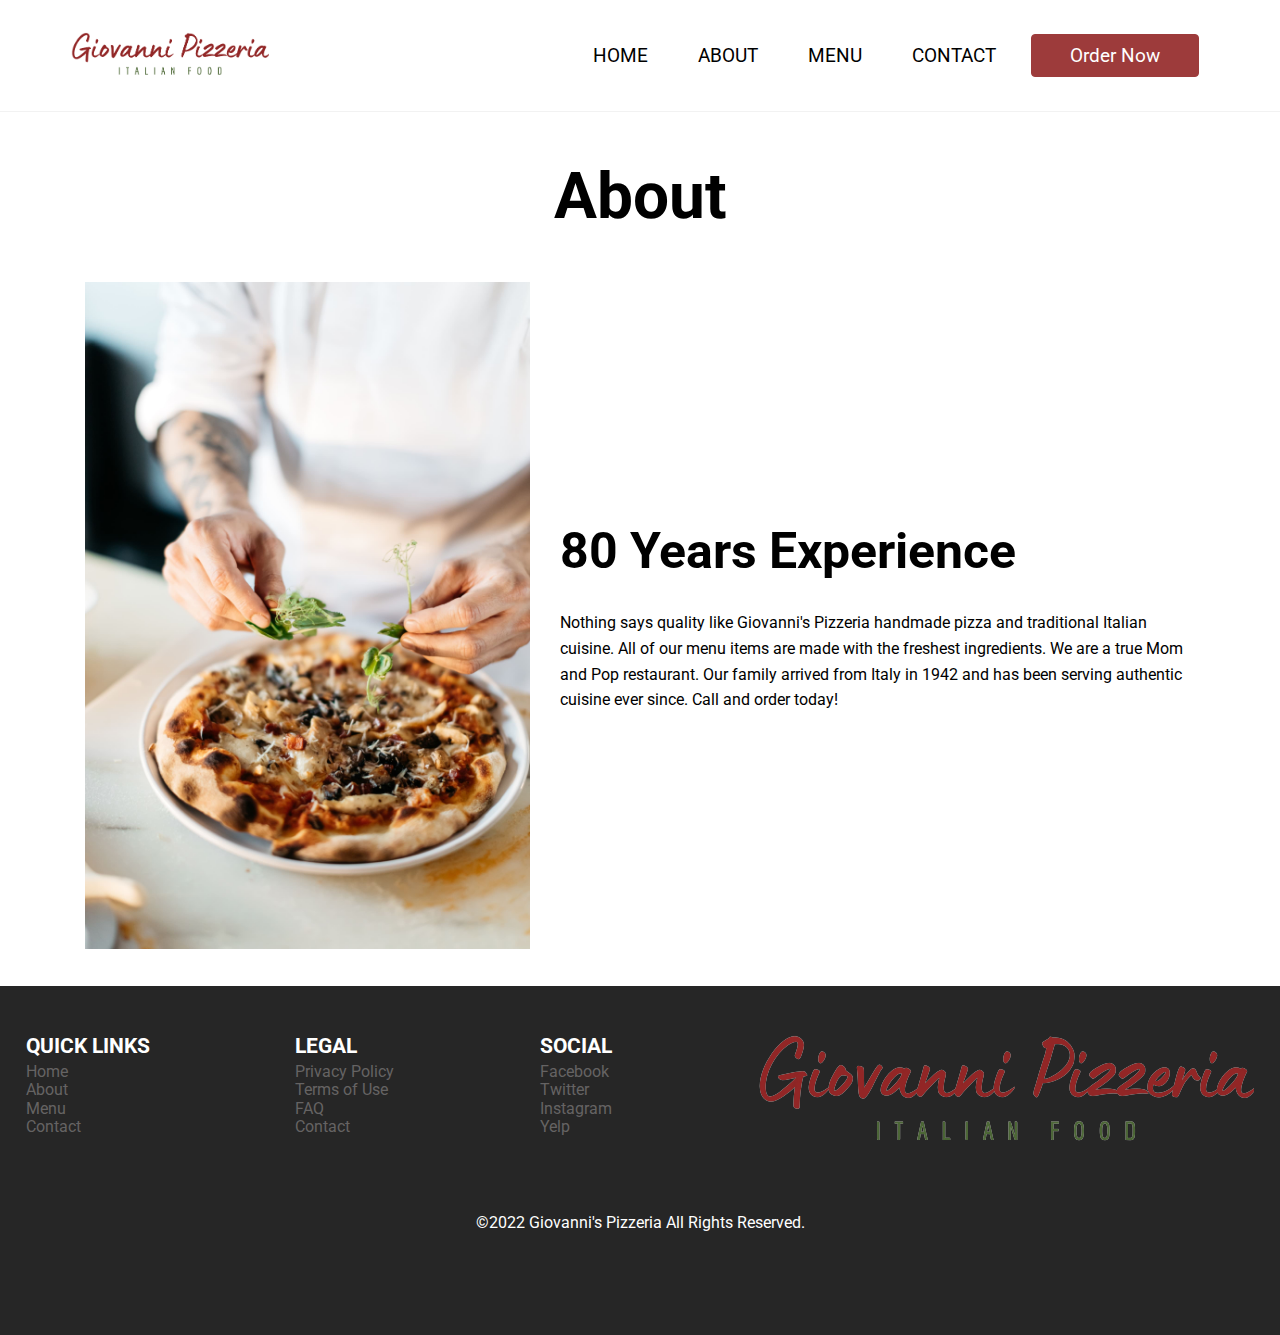
==== about.html @ aabba46e "change: Changed and updated tab icons" ====
<!DOCTYPE html>
<html lang="en">

<head>
    <meta charset="UTF-8">
    <meta http-equiv="X-UA-Compatible" content="IE=edge">
    <meta name="viewport" content="width=device-width, initial-scale=1.0">
    <meta http-equiv="X-UA-Compatible" content="ie=edge">
    <title>About | Giovanni's Pizzeria</title>
    <link rel="shortcut icon" type="image/x-icon" href="/Images/GiovanniPizzeria_Icon.png">
    <link rel="apple-touch-icon" href="/Images/GiovanniPizzeria_Icon.png" />
    <meta name="title" content="Giovanni's Pizzeria Restaurant">
    <meta name="description" content="Giovanni's Pizzeria Restaurant">

    <!-- Open Graph / Facebook -->
    <meta property="og:type" content="website">
    <meta property="og:url" content="https://giovannispizzeria.netlify.app/">
    <meta property="og:title" content="Giovanni's Pizzeria Restaurant">
    <meta property="og:description" content="Giovanni's Pizzeria Restaurant">
    <meta property="og:image" content="/Images/GiovanniPizzeria_Photo.png">

    <!-- Twitter -->
    <meta property="twitter:card" content="summary_large_image">
    <meta property="twitter:url" content="https://giovannispizzeria.netlify.app/">
    <meta property="twitter:title" content="Giovanni's Pizzeria Restaurant">
    <meta property="twitter:description" content="Giovanni's Pizzeria Restaurant">
    <meta property="twitter:image" content="/Images/GiovanniPizzeria_Photo.png">

    <!--CSS-->
    <link rel="stylesheet" type="text/css" href="CSS/normalize.css">
    <link rel="stylesheet" type="text/css" href="CSS/style.css">
    <link rel="stylesheet" href="https://cdnjs.cloudflare.com/ajax/libs/font-awesome/6.1.1/css/all.min.css"
        integrity="sha512-KfkfwYDsLkIlwQp6LFnl8zNdLGxu9YAA1QvwINks4PhcElQSvqcyVLLD9aMhXd13uQjoXtEKNosOWaZqXgel0g=="
        crossorigin="anonymous" referrerpolicy="no-referrer" />

</head>

<body>
    <!-- NAVBAR SECTION -->
    <div class="header header-container">
        <header>
            <!-- <div class="brand"><h1>Website</h1></div> -->
            <div class="brand-logo">
                <a href="/index.html"><img src="/Images/logo-transparent.png" alt="Brand Logo" loading="lazy"></a>
            </div>
            <div class="navBar">
                <nav>
                    <ul class="nav-list">
                        <li><a href="/index.html">Home</a></li>
                        <li><a href="/about.html">About</a></li>
                        <li><a href="/menu.html">Menu</a></li>
                        <li><a href="/contact.html">Contact</a></li>
                    </ul>
                    <div class="navBar-button">
                        <a href="#">Order Now</a>
                    </div>
                </nav>
                <div class="hamburger-Menu">
                    <div class="bar"></div>
                </div>
            </div>
        </header>
    </div>
    <!-- END OF NAVBAR SECTION -->

    <!-- ABOUT SECTION -->
    <section class="about">
        <h1 class="about__Title">About</h1>
        <div class="about__container">
            <div class="about__container-items">
                <div class="about__item1">
                    <div class="about-img">
                        <img src="/Images/aboutPage_image.jpg" alt="Giovanni's Pizzeria Restaurant About Photo">
                    </div>
                </div>
                <div class="about__item2">
                    <div class="about__item2-header">
                        <h2>80 Years Experience</h2>
                    </div>
                    <div class="about_item2-text">
                        <p>Nothing says quality like Giovanni's Pizzeria handmade pizza and traditional
                            Italian cuisine. All of our menu items are made with the freshest ingredients. We are a true
                            Mom and Pop restaurant. Our family arrived from Italy in 1942 and has been serving authentic
                            cuisine ever since. Call and order today!</p>
                    </div>
                </div>
            </div>
        </div>
    </section>
    <!-- END OF ABOUT SECTION -->

    <!-- FOOTER SECTION-->
    <section id="footer">
        <footer>
            <div class="footer__container">
                <div class="footer__menu__list">
                    <h2>Quick Links</h2>
                    <ul>
                        <li><a href="/index.html" class="footer__menu__item">Home</a></li>
                        <li><a href="/about.html" class="footer__menu__item">About</a></li>
                        <li><a href="/menu.html" class="footer__menu__item">Menu</a></li>
                        <li><a href="/contact.html" class="footer__menu__item">Contact</a></li>
                    </ul>
                </div>
                <div class="footer__menu__list">
                    <h2>Legal</h2>
                    <ul>
                        <li><a href="#" class="footer__menu__item">Privacy Policy</a></li>
                        <li><a href="#" class="footer__menu__item">Terms of Use</a></li>
                        <li><a href="#" class="footer__menu__item">FAQ</a></li>
                        <li><a href="#" class="footer__menu__item">Contact</a></li>
                    </ul>
                </div>
                <div class="footer__menu__list">
                    <h2>Social</h2>
                    <ul>
                        <li><a href="https://www.facebook.com/" target="_blank" class="footer__menu__item">Facebook</a>
                        </li>
                        <li><a href="https://www.twitter.com/" target="_blank" class="footer__menu__item">Twitter</a>
                        </li>
                        <li><a href="https://www.instagram.com/" target="_blank"
                                class="footer__menu__item">Instagram</a></li>
                        <li><a href="https://www.yelp.com/" target="_blank" class="footer__menu__item">Yelp</a></li>
                    </ul>
                </div>
                <div class="footer__company-logo">
                    <div class="company-logo">
                        <a href="/index.html"><img src="/Images/logo-transparent.png" alt="Brand Logo"
                                loading="lazy"></a>
                    </div>
                </div>
            </div>

            <div class="footer__rights">
                <div class="footer__rights__container">
                    <p class="center">
                        ©2022 Giovanni's Pizzeria All Rights Reserved.
                    </p>
                </div>
            </div>
        </footer>
    </section>
    <!-- END OF FOOTER SECTION-->



    <!--Javascript-->
    <script src="JS/script.js"></script>

</body>

</html>
---- CSS/style.css ----
@import url("https://fonts.googleapis.com/css2?family=Roboto&display=swap");

* {
  margin: 0;
  padding: 0;
  box-sizing: border-box;
}

html {
  font-family: "Roboto";
  overflow-x: hidden;
  font-size: 16px;
  scroll-behavior: smooth;
}

a,
a:hover,
a:focus,
a:active {
  text-decoration: none;
  color: inherit;
}

a {
  color: inherit; /* Removes blue colors from links too */
  text-decoration: inherit; /* Removes no underline */
}

/*=============================== NAVBAR SECTION ===============================*/

.header {
  padding: 1.5rem;
  margin: 0 auto;
  width: 85%;
  font-size: 1.5rem;
}
.header header {
  width: 100%;
  display: flex;
  align-items: center;
  justify-content: center;
}

.header header .brand-logo img {
  width: 40%;
}

.header .navBar nav {
  display: flex;
  justify-content: center;
  align-items: center;
  flex-direction: column;
  /* position: absolute; */
  position: fixed;
  left: 0;
  top: 78px;
  background-color: gray;
  width: 100%;
  height: 100vh;
  text-align: center;
  padding: 20px 0;
  transition: 0.5s ease-in-out all;
  transform: translateX(100%);
}

.header .navBar nav.nav-toggle {
  transform: translateX(0);
}

.header header .navBar .nav-list {
  list-style-type: none;
  display: flex;
  flex-direction: column;
  padding-bottom: 10px;
}

/* .header header .navBar .nav-list li {
  padding: 5px 0;
} */

.header header .navBar .nav-list li a {
  font-size: 3rem;
  text-decoration: none;
  color: white;
  text-transform: uppercase;
  padding: 0 25px;
  line-height: 55px;
  display: block;
}

.header .navBar nav .nav-list li a:hover {
  background-color: #9d3b3b;
  color: white;
}

.header header .navBar .navBar-button {
  padding: 10px;
  display: block;
  width: 100%;
  /* border-top: 0.5px solid rgba(255, 255, 255, 0.733); */
}

.header header .navBar .navBar-button a {
  display: inline-block;
  padding: 0.5em 2em;
  font-size: 1.2rem;
  border-radius: 4px;
  background-color: #9d3b3b;
  border: 1px #9d3b3b solid;
  color: white;
  text-decoration: none;
}

.header header .navBar .navBar-button a:hover {
  background-color: white;
  color: #9d3b3b;
  border: 1px #9d3b3b solid;
}

.header .navBar .hamburger-Menu {
  display: inline-block;
  cursor: pointer;
  padding: 20px;
  border: 1px solid black;
}

.header .navBar .hamburger-Menu .bar {
  height: 2px;
  width: 20px;
  background-color: black;
  position: relative;
  transition: 0.5s ease all;
}

.header .navBar .hamburger-Menu .bar::before,
.header .navBar .hamburger-Menu .bar::after {
  position: absolute;
  content: "";
  height: 2px;
  width: 20px;
  background-color: black;
  transition: 0.5s ease all;
}

.header .navBar .hamburger-Menu .bar::before {
  top: -5px;
  left: 0;
}

.header .navBar .hamburger-Menu .bar::after {
  bottom: -5px;
  left: 0;
}

.header .navBar .hamburger-Menu.close .bar::before {
  top: 0;
  transform: rotate(45deg);
}

.header .navBar .hamburger-Menu.close .bar::after {
  top: 0;
  transform: rotate(-45deg);
}

.header .navBar .hamburger-Menu.close .bar {
  background-color: transparent;
}

.header-container {
  width: 100%;
  display: flex;
  justify-content: center;
  align-items: center;
  height: auto;
  position: sticky;
  top: 0;
  z-index: 1000;
  background: white;
  border-bottom: 1px solid #f2f2f2;
}
/*=============================== END OF NAVBAR SECTION ===============================*/

/*=============================== HERO SECTION ===============================*/
#hero {
  width: 100%;
  height: 100vh;
  background: url("/Images/hero_Photo_1920x1281.jpg") no-repeat center / cover;

  /* The linear-gradient adds a overlay to improve text readability */
  /* background: linear-gradient(rgba(0, 0, 0, 0.455), rgba(0, 0, 0, 0.4111)),
    url("/Landing_Page_Template/Images/hero_Photo_1920x1281.jpg") no-repeat
      center / cover; */

  /* The color code will add that color to the entire section */
  /* color: white; */
}

.container {
  width: 90%;
  height: 100%;
  max-width: 1200px;
  /* margin: 0 auto; */
  display: flex;
  justify-content: center;
  align-items: center;
  /* To move the content to the right Part 1/2 */
  /* text-align: right; */
}

.container .info h1 {
  /* The html font-size is 18px. So 18 * 3 will be 54px/ Always use rem or em instead of px */
  font-size: 4rem;
  margin-bottom: 1rem;
}

.container .info h2 {
  font-size: 2rem;
  margin-bottom: 2rem;
}

.container .info p {
  font-size: 1.5rem;
  /* The reason why the p tag has 70% width
  is so that it doesn't stretch all the way across
   the .container. It only stretches 70% of the container  */
  max-width: 55%;
  /* To move the p tag to the right Part 2/2 */
  /* margin: 0 auto;
  margin-right: 0; */
}

.container .info a {
  text-decoration: none;
  display: inline-block;
  background-color: #9d3b3b;
  color: white;
  border: 1px #9d3b3b solid;
  border-radius: 4px;
  font-size: 1.8rem;
  padding: 0.5em 2em;
  margin-top: 2rem;
}

.container .info a:hover {
  background-color: white;
  color: #9d3b3b;
  border: 1px #9d3b3b solid;
}

/*=============================== END OF HERO SECTION ===============================*/

/*=============================== MENU SECTION ===============================*/
#menu {
  width: 100%;
  /* height: 100vh; */
  min-height: 100vh;
  padding: 45px 0;
}

.menu__Title {
  font-size: 4rem;
  margin: 1rem 0;
  text-align: center;
}

.menu__items-Container {
  width: 100%;
  height: 100%;
  margin: 5rem 0;
  display: flex;
  justify-content: center;
  align-items: center;
  flex-wrap: wrap;
}

.menu__item {
  /* width: clamp(320px, 65%, 65%); */
  /* width: clamp(320px, 35%, 35%); */
  flex: 1 0 21%; /* explanation below */
  width: clamp(23ch, 60%, 46ch);
  padding: 24px;
}

.menu__item-Contents {
  border: 2px solid #f2f2f2;
  border-radius: 8px;
  overflow: hidden;
}

.menu__item,
.menu__item--photo {
  display: flex;
  flex-wrap: wrap;
  align-items: center;
}

.menu__item--photo {
  flex: 3 1 30ch;
  height: calc(282px + 5vw);
  overflow: hidden;
}

.menu__item--photo img {
  max-width: 100%;
  min-height: 100%;
  width: auto;
  height: auto;
  object-fit: cover;
  object-position: 50% 50%;
}

.menu__item-info {
  padding: 1rem;
}

.menu__item--title {
  /* margin: 0; */
  margin-bottom: 1rem;
  font-size: clamp(1.4em, 2.1vw, 2.1em);
  font-family: "Roboto Slab", Helvetica, Arial, sans-serif;
}
/* .menu__item--title a {
  text-decoration: none;
  color: inherit;
} */

.menu__item--value {
  font-size: clamp(1.4em, 2.1vw, 1.7em);
}

.menu__item--buy {
  text-decoration: none;
  display: inline-block;
  background-color: #9d3b3b;
  color: white;
  border: 1px #9d3b3b solid;
  border-radius: 4px;
  font-size: 1.1rem;
  padding: 0.5em 2em;
  margin-top: 2rem;
}

.menu__item--buy:hover {
  background-color: white;
  color: #9d3b3b;
  border: 1px #9d3b3b solid;
  cursor: pointer;
}
/*=============================== END OF MENU SECTION =============================== */

/*=============================== REVIEWS SECTION =============================== */
#reviews {
  position: relative;
  padding: 45px 0;
  text-align: center;
  background: linear-gradient(
      rgba(157, 59, 59, 0.502),
      rgba(157, 59, 59, 0.902)
    ),
    url(../Images/reviewsSection_bg.jpg);
  background-attachment: fixed;
  background-position: center;
  background-repeat: no-repeat;
  background-size: cover;
  /* min-height: 100vh; */
}

.reviews__Title {
  color: #ffffff;
  font-size: 4rem;
  margin: 1rem 0;
  text-align: center;
}

.reviews__container {
  width: 100%;
  height: 100%;
  margin: 5rem 0;
  display: flex;
  justify-content: center;
  align-items: center;
  flex-wrap: wrap;
  /* min-height: 100vh; */
}

figure.reviews__Comment {
  /* font-family: "Raleway", Arial, sans-serif; */
  position: relative;
  overflow: hidden;
  margin: 10px;
  min-width: 220px;
  max-width: 310px;
  width: 100%;
  color: #333;
  text-align: left;
  box-shadow: none !important;
}
figure.reviews__Comment * {
  -webkit-box-sizing: border-box;
  box-sizing: border-box;
  -webkit-transition: all 0.35s cubic-bezier(0.25, 0.5, 0.5, 0.9);
  transition: all 0.35s cubic-bezier(0.25, 0.5, 0.5, 0.9);
}
figure.reviews__Comment img {
  max-width: 100%;
  vertical-align: middle;
  height: 90px;
  width: 90px;
  border-radius: 50%;
  margin: 40px 0 0 10px;
}
figure.reviews__Comment blockquote {
  display: block;
  border-radius: 8px;
  position: relative;
  background-color: #fafafa;
  /* padding: 25px 50px 30px 50px; */
  padding: 25px 65px;
  font-size: 1em;
  font-weight: 500;
  margin: 0;
  line-height: 1.6em;
  font-style: italic;
}
figure.reviews__Comment blockquote:before,
figure.reviews__Comment blockquote:after {
  font-family: "FontAwesome";
  content: "\201C";
  position: absolute;
  font-size: 50px;
  opacity: 0.3;
  font-style: normal;
}
figure.reviews__Comment blockquote:before {
  top: 10px;
  left: 10px;
}
figure.reviews__Comment blockquote:after {
  content: "\201D";
  right: 10px;
  bottom: 10px;
}
figure.reviews__Comment .arrow {
  top: 100%;
  width: 0;
  height: 0;
  border-left: 0 solid transparent;
  border-right: 25px solid transparent;
  border-top: 25px solid #fafafa;
  margin: 0;
  position: absolute;
}
figure.reviews__Comment .reviewer {
  position: absolute;
  bottom: 45px;
  padding: 0 10px 0 120px;
  margin: 0;
  text-transform: uppercase;
  color: #ffffff;
  -webkit-transform: translateY(50%);
  transform: translateY(50%);
}
figure.reviews__Comment .reviewer h5 {
  opacity: 0.8;
  margin: 0;
  font-weight: 800;
}
figure.reviews__Comment .reviewer h5 span {
  font-weight: 400;
  text-transform: none;
  padding-left: 5px;
  font-size: 0.6rem;
}
/*=============================== END OF REVIEWS SECTION =============================== */

/*===============================  DOWNLOAD MENU SECTION =============================== */
.downloadMenu {
  display: flex;
  justify-content: center;
  align-items: center;
  flex-wrap: wrap;
}

.downloadMenu__container {
  display: flex;
  justify-content: center;
  align-items: center;
  flex-wrap: wrap;
  margin: 2rem 0;
}

.downloadMenu--contents {
  display: flex;
  justify-content: center;
  align-items: center;
  flex-wrap: nowrap;
  margin: 1rem;
}

.downloadMenu--title h2 {
  display: inline-block;
  font-size: 3rem;
  letter-spacing: -2px;
  margin: 0 15vw 0 0;
}

/* .downloadMenu--button button a {
  font-size: calc(17pt + 1.25vw);
  letter-spacing: 3px;
} */

.downloadMenu--clickBtn {
  text-decoration: none;
  display: inline-block;
  background-color: #9d3b3b;
  color: white;
  border: 1px #9d3b3b solid;
  border-radius: 4px;
  font-size: 1.2rem;
  padding: 0.5em 2em;
}

.downloadMenu--clickBtn:hover {
  background-color: white;
  color: #9d3b3b;
  border: 1px #9d3b3b solid;
  cursor: pointer;
}

/*=============================== END OF DOWNLOAD MENU SECTION =============================== */

/*=============================== FOOTER SECTION ===============================*/
#footer {
  color: #fff;
  font-size: 1em;
  padding: 38px 0;
  box-sizing: border-box;
  background: #262626;
  width: 100%;
}

.footer__container {
  display: flex;
  justify-content: space-between;
  align-items: flex-start;
  flex-wrap: wrap;
  width: 100%;
  max-width: 1400px;
  box-sizing: border-box;
  padding: 0 2%;
  margin: 0 auto;
}

#footer .footer__container .footer__menu__list {
  display: inline-block;
}

.footer__menu__list h2 {
  color: #fff;
  margin: 10px 0 5px;
  font-size: calc(12pt + 0.4vw);
  font-weight: 700;
  text-transform: uppercase;
}

.footer__menu__list ul {
  width: 100%;
  padding: 0;
  margin: 0;
}

.footer__menu__list ul li {
  list-style: none;
  padding: 0;
  margin: 0;
  color: rgba(101, 99, 99, 1);
}

.footer__menu__list ul li a:hover {
  color: rgb(255, 255, 255);
}

#footer img {
  display: inline-block;
  max-width: 100%;
  height: auto;
}

.footer_company-logo {
  width: 30%;
}

.footer__rights {
  text-align: center;
  font-size: 0.8em;
  /* margin: 4rem 0 0 0; */
  padding: 4rem 0;
}

.footer__rights__container {
  width: 100%;
  max-width: 1400px;
  box-sizing: border-box;
  padding: 0 2%;
  margin: 0 auto;
}

.footer__rights .footer__rights__container .center {
  font-size: 1rem;
  color: white;
}
/*=============================== END OF FOOTER SECTION ===============================*/

/*=============================== ABOUT SECTION ===============================*/
.about {
  position: relative;
  width: 100%;
  padding: 2rem 0;
}

.about__Title {
  font-size: 4rem;
  margin: 1rem 0;
  text-align: center;
}

.about__container {
  width: 100%;
  max-width: 1140px;
  padding-right: 15px;
  padding-left: 15px;
  margin-right: auto;
  margin-left: auto;
  margin-top: 3rem;
}

.about__container-items {
  display: flex;
  align-items: center;
  flex-wrap: wrap;
  margin-right: -15px;
  margin-left: -15px;
}

.about__item1 {
  position: relative;
  width: 100%;
  padding-right: 15px;
  padding-left: 15px;
  flex: 0 0 41.666667%;
  max-width: 41.666667%;
}

.about .about-img {
  position: relative;
  height: 100%;
}

.about .about-img img {
  width: 100%;
  height: 100%;
  object-fit: cover;
  object-position: 50% 50%;
}

.about__item2 {
  position: relative;
  width: 100%;
  padding-right: 15px;
  padding-left: 15px;
  flex: 0 0 58.333333%;
  max-width: 58.333333%;
}

.about__item2-header {
  position: relative;
  width: 100%;
  margin-bottom: 30px;
  text-align: left;
}

.about_item2-header,
h2 {
  margin: 0;
  position: relative;
  font-size: 3.125rem;
  font-weight: 700;
}

.about_item2-text p {
  font-size: 1rem;
  line-height: 1.6em;
}

@media only screen and (max-width: 768px) {
  .about_item2-text p {
    font-size: 1.4rem;
  }
}

@media only screen and (max-width: 500px) {
  .about__container-items {
    flex-direction: column;
  }
  .about__item1 {
    order: 1;
    max-width: none;
  }
  .about__item2 {
    order: 2;
    max-width: none;
  }
  .about__item2-header {
    margin: 10px 0 10px 0;
  }
  .about_item2-header,
  p {
    font-size: 1rem;
  }
  .about_item2-header,
  h2 {
    font-size: 2.1rem;
  }
}
/*=============================== END OF ABOUT SECTION ===============================*/

/*=============================== CONTACT SECTION ===============================*/
#form {
  margin-bottom: 5%;
  margin-top: 3%;
}

.contact__Title {
  font-size: 4rem;
  margin: 1rem 0;
  text-align: center;
}

.form__content {
  padding-right: 15px;
  padding-left: 15px;
  margin-right: auto;
  margin-left: auto;
  width: 100%;
}

.form__container--content {
  padding-right: 15px;
  padding-left: 15px;
  margin-right: auto;
  margin-left: auto;
}

label {
  display: inline-block;
  max-width: 100%;
  margin-bottom: 5px;
  font-weight: 700;
  font-size: 1.6rem;
}

.btn-primary {
  background-color: #9d3b3b;
  color: white;
  border: 1px #9d3b3b solid;
  border-radius: 4px;
  font-size: 1.2rem;
  padding: 0.5em 2em;
}

.btn-primary:hover {
  background-color: white;
  color: #9d3b3b;
  border: 1px #9d3b3b solid;
  cursor: pointer;
}

form {
  padding: 20px;
  margin: 0 auto;
}
form div {
  padding: 5px;
}
label {
  display: block;
}
input + label {
  display: inline-block;
  margin-right: 10px;
}

input[type="text"],
input[type="email"],
textarea {
  border: 1px solid #999;
  padding: 5px;
  width: 100%;
}

@media only screen and (min-width: 1200px) {
  .form__content {
    width: 1170px;
  }
}

@media only screen and (min-width: 992px) {
  .form__content {
    width: 970px;
  }
}

@media only screen and (min-width: 768px) {
  .form__content {
    width: 750px;
  }
  label {
    font-size: 1rem;
  }
}
/*=============================== END OF CONTACT SECTION ===============================*/

/*=============================== MENU PAGE SECTION ===============================*/
#menuPage {
  position: relative;
  width: 100%;
  padding: 2rem 0;
}

.menuPage__Title {
  font-size: 4rem;
  margin: 1rem 0;
  text-align: center;
}

.menuPage__Container {
  display: flex;
  justify-content: center;
  margin: 2rem;
}

@media only screen and (max-width: 700px) {
  .menuPage__Image {
    width: 100%;
    height: 100%;
  }
}

/*=============================== END OF MENU PAGE SECTION ===============================*/

/*=============================== MEDIA QUERIES ===============================*/

/* MENU SECTION */
/* @media only screen and (max-width: 1660px) {
  .menu__item:nth-child(4) {
    flex: 1 0 21%;
  }
} */

/* END OF MENU SECTION */

/*=============================== NAVBAR MENU ===============================*/
@media only screen and (min-width: 1200px) {
  .header .navBar {
    width: auto;
  }
  .header .navBar nav {
    position: initial;
    transform: translate(0, 0);
    width: auto;
    height: auto;
    flex-direction: row;
    background-color: transparent;
    padding: 0;
  }
  .header .navBar nav .nav-list {
    display: flex;
    flex-direction: row;
    padding-bottom: 0;
  }
  .header .navBar nav .nav-list li {
    /* padding: 0 10px; */
    display: flex;
    align-items: center;
    justify-content: center;
    width: max-content;
  }
  .header .navBar nav .nav-list li a {
    color: black;
    font-size: 1.2rem;
  }
  .header .navBar .hamburger-Menu {
    display: none;
  }
}
/*=============================== END OF NAVBAR MENU ===============================*/

/*=============================== HERO SECTION ===============================*/
@media only screen and (max-width: 1000px) {
  #hero {
    background: linear-gradient(rgba(0, 0, 0, 0.455), rgba(0, 0, 0, 0.4111)),
      url("/Images/hero_Photo_1920x1281.jpg") no-repeat center / cover;
    color: white;
  }
}

@media only screen and (max-width: 865px) {
  .menu__item {
    flex: none;
  }
}

@media only screen and (max-width: 768px) {
  html {
    font-size: 10px;
  }
  #hero {
    background: linear-gradient(rgba(0, 0, 0, 0.455), rgba(0, 0, 0, 0.4111)),
      url("/Images/hero_Photo_1920x1281.jpg") no-repeat center / cover;
    color: white;
  }
  .container {
    text-align: center;
    margin: 0 auto;
  }

  .container .info h1 {
    font-size: 5rem;
    margin-bottom: 1rem;
  }
  .container .info h2 {
    font-size: 2rem;
    margin-bottom: 1.5rem;
  }

  .container .info p {
    margin: 0 auto;
    margin-right: 0;
    max-width: 100%;
    font-size: 1.4rem;
  }
  /*=============================== END OF HERO SECTION ===============================*/

  /*=============================== NAVBAR MENU ===============================*/
  .header header .navBar .navBar-button a {
    font-size: 1.8rem;
    padding: 0.5em 2em;
  }
  /*=============================== END OF NAVBAR MENU ===============================*/
  .menu__item--title {
    font-size: clamp(2.5em, 2.1vw, 2.1em);
  }
  .menu__item--desc {
    font-size: 1.3rem;
  }
  .menu__item--value {
    font-size: clamp(2.5em, 2.1vw, 1.7em);
  }
  .menu__item--buy {
    font-size: 1.5rem;
  }

  figure.reviews__Comment blockquote {
    font-size: 1.4rem;
  }
  figure.reviews__Comment .reviewer h5 {
    font-size: 1.25em;
  }
  figure.reviews__Comment .reviewer h5 span {
    font-size: 1rem;
  }

  .footer__menu__list ul li {
    font-size: calc(10pt + 0.4vw);
  }
}

@media only screen and (max-width: 850px) {
  #footer .footer__container {
    justify-content: space-around;
    text-align: center;
  }
  #footer .footer__company-logo {
    width: 100%;
    text-align: center;
    margin-top: 20px;
    padding-top: 20px;
    border-top: 1px dashed #909090;
  }
}

/*=============================== MENU SECTION ===============================*/
@media only screen and (max-width: 540px) {
  .menu__item {
    width: 100%;
  }
}
/*=============================== END OF MENU SECTION ===============================*/
@media only screen and (max-width: 505px) {
  #footer {
    padding: 2rem;
  }

  #footer .footer__container {
    margin: 0;
  }

  #footer .mp-block-54 {
    width: 100%;
    text-align: center;
    margin-top: 20px;
    padding-top: 20px;
    border-top: 1px dashed #909090;
  }
}

@media only screen and (max-width: 500px) {
  #footer .footer__container .footer__menu__list {
    display: flex;
    justify-content: center;
    align-items: center;
    flex-wrap: wrap;
  }
}

/*=============================== NAVBAR MENU ===============================*/
@media only screen and (max-width: 435px) {
  .header header .brand-logo img {
    width: 80%;
  }
  .downloadMenu--title h2 {
    font-size: 1.6rem;
    letter-spacing: 0;
    margin: 0 12vw 0 0;
  }
}
/*=============================== END OF NAVBAR MENU ===============================*/
@media only screen and (max-width: 450px) {
  #footer .footer__container {
    flex-direction: column;
    align-items: center;
  }
}
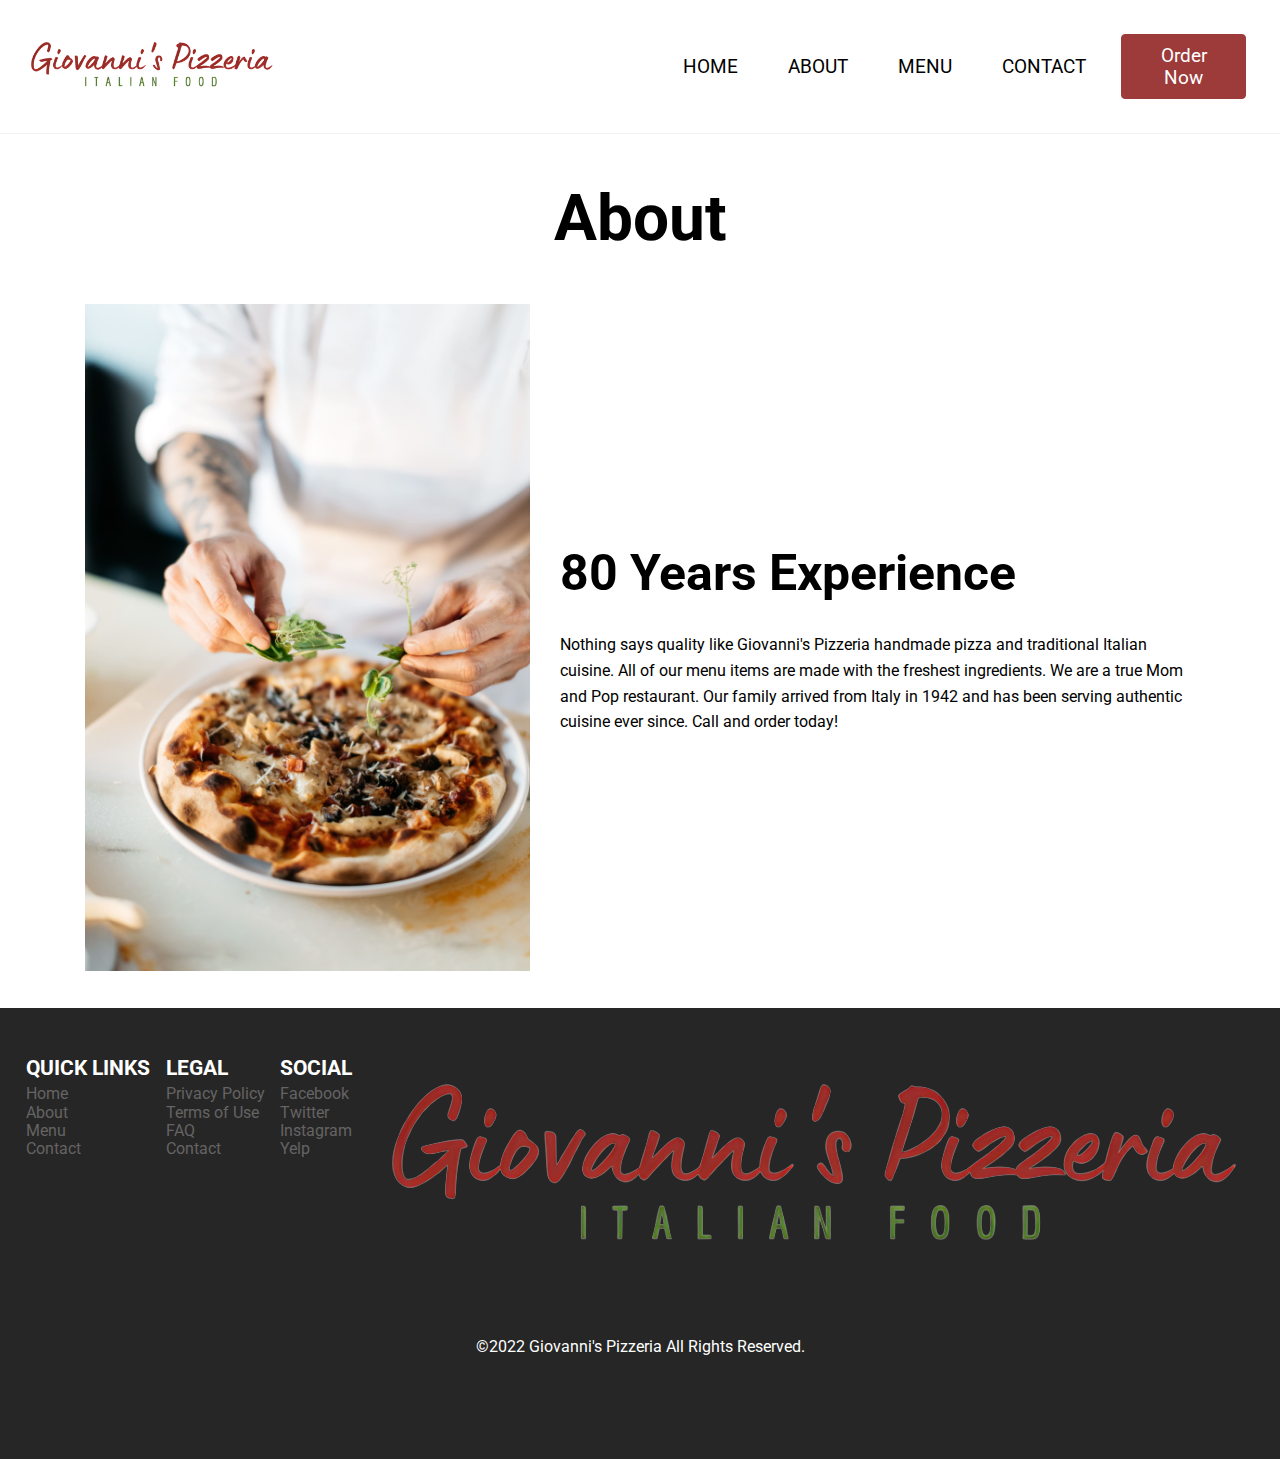
==== commit a4007b37: "Updated navbar and footer logos" ====
--- a/about.html
+++ b/about.html
@@ -41,7 +41,7 @@
         <header>
             <!-- <div class="brand"><h1>Website</h1></div> -->
             <div class="brand-logo">
-                <a href="/index.html"><img src="/Images/logo-transparent.png" alt="Brand Logo" loading="lazy"></a>
+                <a href="/index.html"><img src="/Images/GiovannisPizzeria_Logo.png" alt="Brand Logo" loading="lazy"></a>
             </div>
             <div class="navBar">
                 <nav>
@@ -125,7 +125,7 @@
                 </div>
                 <div class="footer__company-logo">
                     <div class="company-logo">
-                        <a href="/index.html"><img src="/Images/logo-transparent.png" alt="Brand Logo"
+                        <a href="/index.html"><img src="/Images/GiovannisPizzeria_Logo.png" alt="Brand Logo"
                                 loading="lazy"></a>
                     </div>
                 </div>
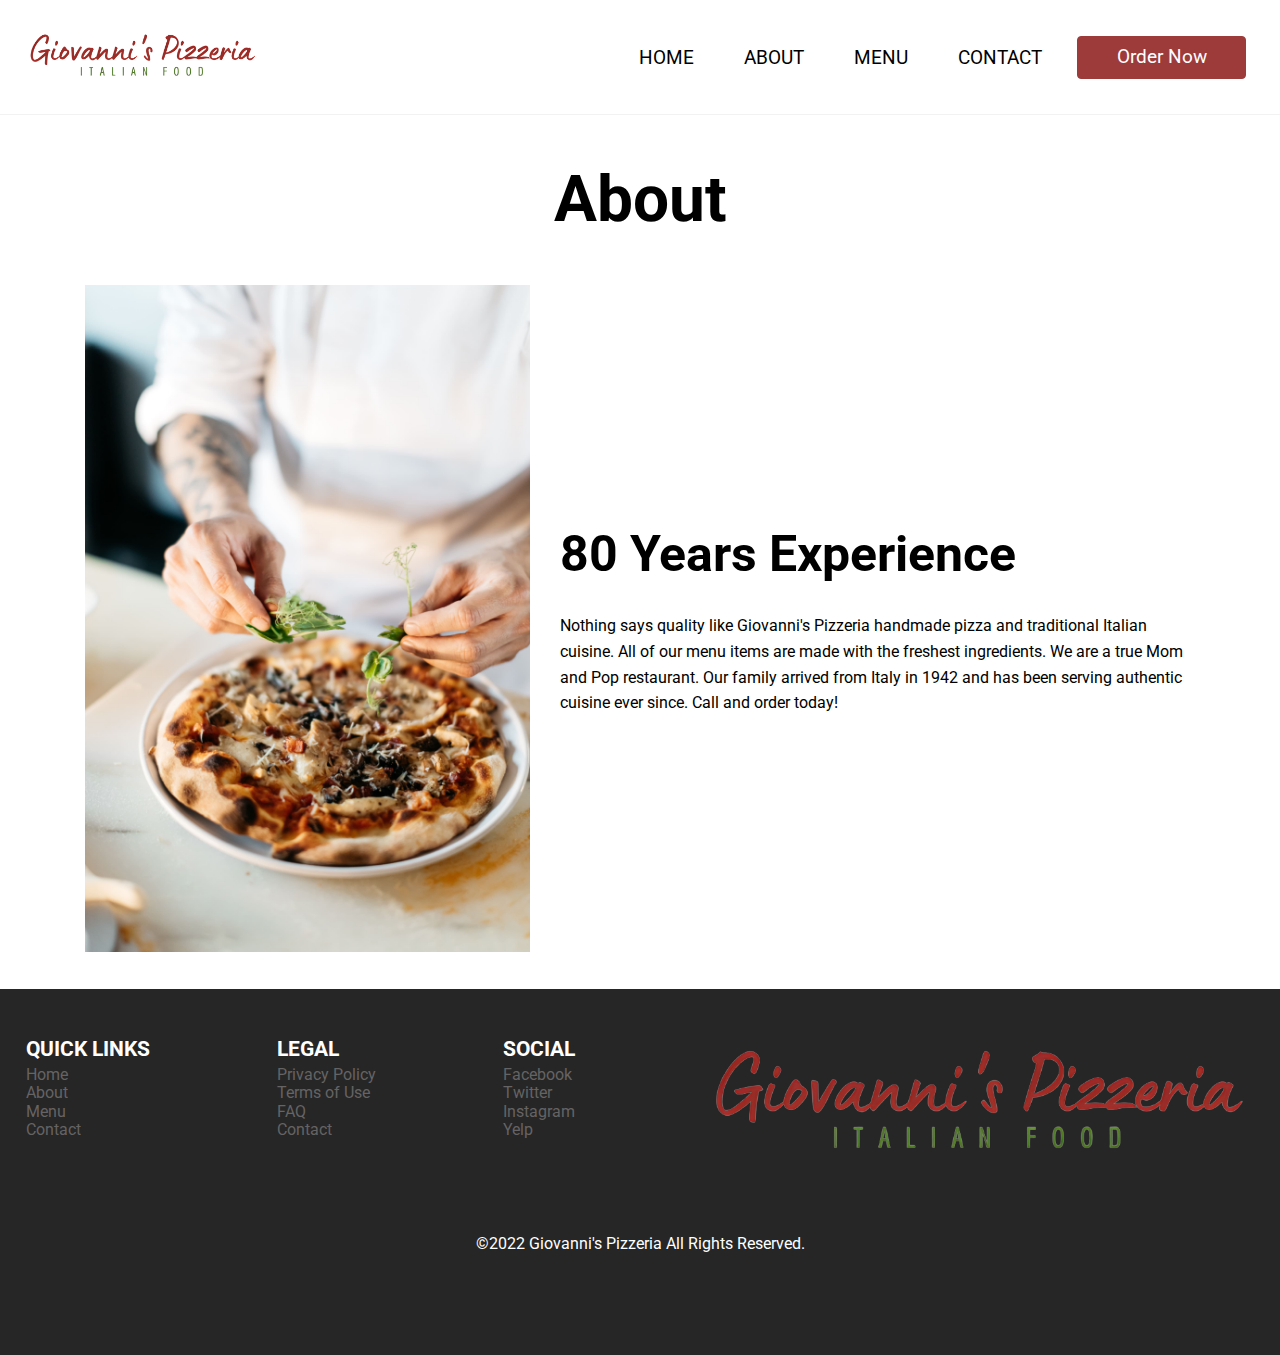
==== commit f06ed64d: "changes: Renamed photo files and href links in meta tags" ====
--- a/about.html
+++ b/about.html
@@ -7,8 +7,8 @@
     <meta name="viewport" content="width=device-width, initial-scale=1.0">
     <meta http-equiv="X-UA-Compatible" content="ie=edge">
     <title>About | Giovanni's Pizzeria</title>
-    <link rel="shortcut icon" type="image/x-icon" href="/Images/GiovanniPizzeria_Icon.png">
-    <link rel="apple-touch-icon" href="/Images/GiovanniPizzeria_Icon.png" />
+    <link rel="shortcut icon" type="image/x-icon" href="/Images/GiovannisPizzeria_Icon.png">
+    <link rel="apple-touch-icon" href="/Images/GiovannisPizzeria_Icon.png" />
     <meta name="title" content="Giovanni's Pizzeria Restaurant">
     <meta name="description" content="Giovanni's Pizzeria Restaurant">
 
@@ -17,14 +17,14 @@
     <meta property="og:url" content="https://giovannispizzeria.netlify.app/">
     <meta property="og:title" content="Giovanni's Pizzeria Restaurant">
     <meta property="og:description" content="Giovanni's Pizzeria Restaurant">
-    <meta property="og:image" content="/Images/GiovanniPizzeria_Photo.png">
+    <meta property="og:image" content="/Images/GiovannisPizzeria_Photo.png">
 
     <!-- Twitter -->
     <meta property="twitter:card" content="summary_large_image">
     <meta property="twitter:url" content="https://giovannispizzeria.netlify.app/">
     <meta property="twitter:title" content="Giovanni's Pizzeria Restaurant">
     <meta property="twitter:description" content="Giovanni's Pizzeria Restaurant">
-    <meta property="twitter:image" content="/Images/GiovanniPizzeria_Photo.png">
+    <meta property="twitter:image" content="/Images/GiovannisPizzeria_Photo.png">
 
     <!--CSS-->
     <link rel="stylesheet" type="text/css" href="CSS/normalize.css">
--- a/CSS/style.css
+++ b/CSS/style.css
@@ -53,7 +53,7 @@
   /* position: absolute; */
   position: fixed;
   left: 0;
-  top: 78px;
+  top: 120px;
   background-color: gray;
   width: 100%;
   height: 100vh;
@@ -109,6 +109,7 @@
   border: 1px #9d3b3b solid;
   color: white;
   text-decoration: none;
+  white-space: nowrap;
 }
 
 .header header .navBar .navBar-button a:hover {
@@ -586,8 +587,8 @@
   height: auto;
 }
 
-.footer_company-logo {
-  width: 30%;
+.footer__company-logo {
+  width: 45%;
 }
 
 .footer__rights {
@@ -973,6 +974,10 @@
   .footer__menu__list ul li {
     font-size: calc(10pt + 0.4vw);
   }
+
+  .header .navBar nav {
+    top: 95px;
+  }
 }
 
 @media only screen and (max-width: 850px) {
@@ -989,6 +994,12 @@
   }
 }
 
+@media only screen and (max-width: 670px) {
+  .header .navBar nav {
+    top: 80px;
+  }
+}
+
 /*=============================== MENU SECTION ===============================*/
 @media only screen and (max-width: 540px) {
   .menu__item {
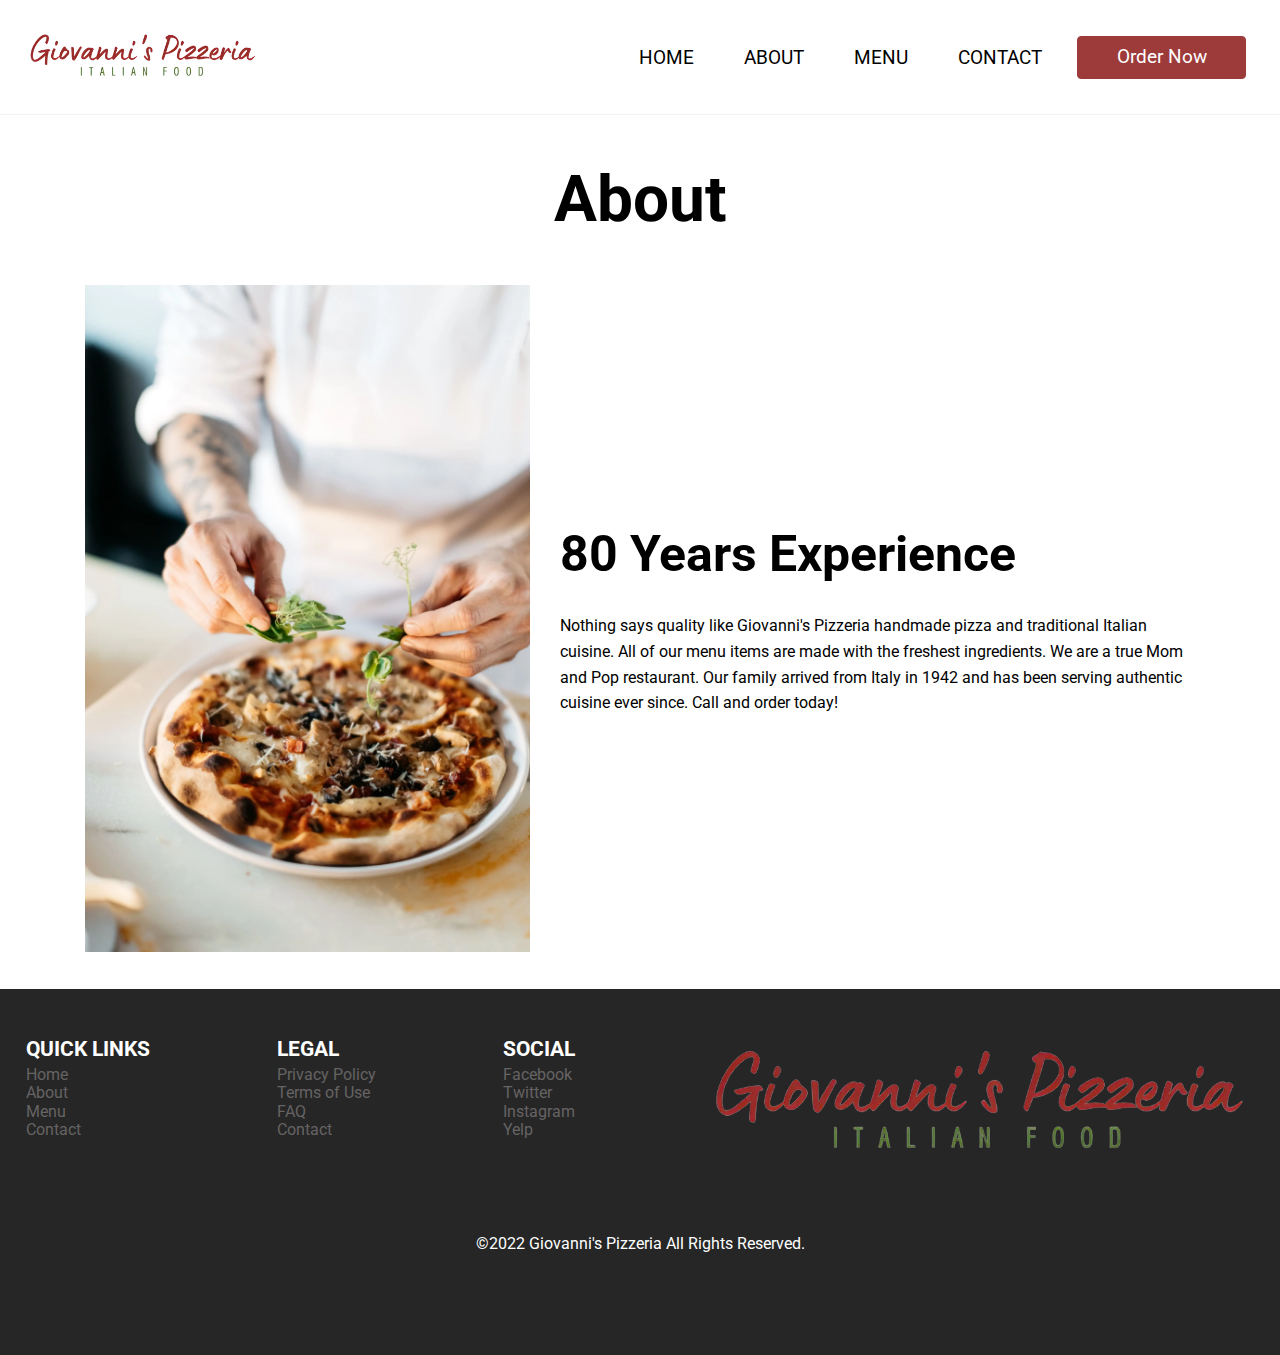
==== commit 5e95d224: "Changed photos to webp" ====
--- a/about.html
+++ b/about.html
@@ -5,10 +5,9 @@
     <meta charset="UTF-8">
     <meta http-equiv="X-UA-Compatible" content="IE=edge">
     <meta name="viewport" content="width=device-width, initial-scale=1.0">
-    <meta http-equiv="X-UA-Compatible" content="ie=edge">
-    <title>About | Giovanni's Pizzeria</title>
-    <link rel="shortcut icon" type="image/x-icon" href="/Images/GiovannisPizzeria_Icon.png">
-    <link rel="apple-touch-icon" href="/Images/GiovannisPizzeria_Icon.png" />
+    <title>Giovanni's Pizzeria</title>
+    <link rel="shortcut icon" type="image/x-icon" href="/Images/GiovannisPizzeria_Icon.webp">
+    <link rel="apple-touch-icon" href="/Images/GiovannisPizzeria_Icon.webp" />
     <meta name="title" content="Giovanni's Pizzeria Restaurant">
     <meta name="description" content="Giovanni's Pizzeria Restaurant">
 
@@ -17,14 +16,14 @@
     <meta property="og:url" content="https://giovannispizzeria.netlify.app/">
     <meta property="og:title" content="Giovanni's Pizzeria Restaurant">
     <meta property="og:description" content="Giovanni's Pizzeria Restaurant">
-    <meta property="og:image" content="/Images/GiovannisPizzeria_Photo.png">
+    <meta property="og:image" content="/Images/GiovannisPizzeria_Photo.webp">
 
     <!-- Twitter -->
     <meta property="twitter:card" content="summary_large_image">
     <meta property="twitter:url" content="https://giovannispizzeria.netlify.app/">
     <meta property="twitter:title" content="Giovanni's Pizzeria Restaurant">
     <meta property="twitter:description" content="Giovanni's Pizzeria Restaurant">
-    <meta property="twitter:image" content="/Images/GiovannisPizzeria_Photo.png">
+    <meta property="twitter:image" content="/Images/GiovannisPizzeria_Photo.webp">
 
     <!--CSS-->
     <link rel="stylesheet" type="text/css" href="CSS/normalize.css">
@@ -41,7 +40,8 @@
         <header>
             <!-- <div class="brand"><h1>Website</h1></div> -->
             <div class="brand-logo">
-                <a href="/index.html"><img src="/Images/GiovannisPizzeria_Logo.png" alt="Brand Logo" loading="lazy"></a>
+                <a href="/index.html"><img src="/Images/GiovannisPizzeria_Logo.webp" alt="Brand Logo"
+                        loading="lazy"></a>
             </div>
             <div class="navBar">
                 <nav>
@@ -70,7 +70,7 @@
             <div class="about__container-items">
                 <div class="about__item1">
                     <div class="about-img">
-                        <img src="/Images/aboutPage_image.jpg" alt="Giovanni's Pizzeria Restaurant About Photo">
+                        <img src="/Images/aboutPage_image.webp" alt="Giovanni's Pizzeria Restaurant About Photo">
                     </div>
                 </div>
                 <div class="about__item2">
@@ -125,7 +125,7 @@
                 </div>
                 <div class="footer__company-logo">
                     <div class="company-logo">
-                        <a href="/index.html"><img src="/Images/GiovannisPizzeria_Logo.png" alt="Brand Logo"
+                        <a href="/index.html"><img src="/Images/GiovannisPizzeria_Logo.webp" alt="Brand Logo"
                                 loading="lazy"></a>
                     </div>
                 </div>
--- a/CSS/style.css
+++ b/CSS/style.css
@@ -50,7 +50,6 @@
   justify-content: center;
   align-items: center;
   flex-direction: column;
-  /* position: absolute; */
   position: fixed;
   left: 0;
   top: 120px;
@@ -73,10 +72,6 @@
   flex-direction: column;
   padding-bottom: 10px;
 }
-
-/* .header header .navBar .nav-list li {
-  padding: 5px 0;
-} */
 
 .header header .navBar .nav-list li a {
   font-size: 3rem;
@@ -97,7 +92,6 @@
   padding: 10px;
   display: block;
   width: 100%;
-  /* border-top: 0.5px solid rgba(255, 255, 255, 0.733); */
 }
 
 .header header .navBar .navBar-button a {
@@ -185,31 +179,19 @@
 #hero {
   width: 100%;
   height: 100vh;
-  background: url("/Images/hero_Photo_1920x1281.jpg") no-repeat center / cover;
-
-  /* The linear-gradient adds a overlay to improve text readability */
-  /* background: linear-gradient(rgba(0, 0, 0, 0.455), rgba(0, 0, 0, 0.4111)),
-    url("/Landing_Page_Template/Images/hero_Photo_1920x1281.jpg") no-repeat
-      center / cover; */
-
-  /* The color code will add that color to the entire section */
-  /* color: white; */
+  background: url("/Images/hero_Photo_1920x1281.webp") no-repeat center / cover;
 }
 
 .container {
   width: 90%;
   height: 100%;
   max-width: 1200px;
-  /* margin: 0 auto; */
   display: flex;
   justify-content: center;
   align-items: center;
-  /* To move the content to the right Part 1/2 */
-  /* text-align: right; */
 }
 
 .container .info h1 {
-  /* The html font-size is 18px. So 18 * 3 will be 54px/ Always use rem or em instead of px */
   font-size: 4rem;
   margin-bottom: 1rem;
 }
@@ -221,13 +203,7 @@
 
 .container .info p {
   font-size: 1.5rem;
-  /* The reason why the p tag has 70% width
-  is so that it doesn't stretch all the way across
-   the .container. It only stretches 70% of the container  */
   max-width: 55%;
-  /* To move the p tag to the right Part 2/2 */
-  /* margin: 0 auto;
-  margin-right: 0; */
 }
 
 .container .info a {
@@ -253,7 +229,6 @@
 /*=============================== MENU SECTION ===============================*/
 #menu {
   width: 100%;
-  /* height: 100vh; */
   min-height: 100vh;
   padding: 45px 0;
 }
@@ -275,9 +250,7 @@
 }
 
 .menu__item {
-  /* width: clamp(320px, 65%, 65%); */
-  /* width: clamp(320px, 35%, 35%); */
-  flex: 1 0 21%; /* explanation below */
+  flex: 1 0 21%;
   width: clamp(23ch, 60%, 46ch);
   padding: 24px;
 }
@@ -315,15 +288,10 @@
 }
 
 .menu__item--title {
-  /* margin: 0; */
   margin-bottom: 1rem;
   font-size: clamp(1.4em, 2.1vw, 2.1em);
   font-family: "Roboto Slab", Helvetica, Arial, sans-serif;
 }
-/* .menu__item--title a {
-  text-decoration: none;
-  color: inherit;
-} */
 
 .menu__item--value {
   font-size: clamp(1.4em, 2.1vw, 1.7em);
@@ -358,12 +326,11 @@
       rgba(157, 59, 59, 0.502),
       rgba(157, 59, 59, 0.902)
     ),
-    url(../Images/reviewsSection_bg.jpg);
+    url(../Images/reviewsSection_bg.webp);
   background-attachment: fixed;
   background-position: center;
   background-repeat: no-repeat;
   background-size: cover;
-  /* min-height: 100vh; */
 }
 
 .reviews__Title {
@@ -381,11 +348,9 @@
   justify-content: center;
   align-items: center;
   flex-wrap: wrap;
-  /* min-height: 100vh; */
 }
 
 figure.reviews__Comment {
-  /* font-family: "Raleway", Arial, sans-serif; */
   position: relative;
   overflow: hidden;
   margin: 10px;
@@ -415,7 +380,6 @@
   border-radius: 8px;
   position: relative;
   background-color: #fafafa;
-  /* padding: 25px 50px 30px 50px; */
   padding: 25px 65px;
   font-size: 1em;
   font-weight: 500;
@@ -505,11 +469,6 @@
   margin: 0 15vw 0 0;
 }
 
-/* .downloadMenu--button button a {
-  font-size: calc(17pt + 1.25vw);
-  letter-spacing: 3px;
-} */
-
 .downloadMenu--clickBtn {
   text-decoration: none;
   display: inline-block;
@@ -594,7 +553,6 @@
 .footer__rights {
   text-align: center;
   font-size: 0.8em;
-  /* margin: 4rem 0 0 0; */
   padding: 4rem 0;
 }
 
@@ -850,17 +808,6 @@
 /*=============================== END OF MENU PAGE SECTION ===============================*/
 
 /*=============================== MEDIA QUERIES ===============================*/
-
-/* MENU SECTION */
-/* @media only screen and (max-width: 1660px) {
-  .menu__item:nth-child(4) {
-    flex: 1 0 21%;
-  }
-} */
-
-/* END OF MENU SECTION */
-
-/*=============================== NAVBAR MENU ===============================*/
 @media only screen and (min-width: 1200px) {
   .header .navBar {
     width: auto;
@@ -880,7 +827,6 @@
     padding-bottom: 0;
   }
   .header .navBar nav .nav-list li {
-    /* padding: 0 10px; */
     display: flex;
     align-items: center;
     justify-content: center;
@@ -894,13 +840,11 @@
     display: none;
   }
 }
-/*=============================== END OF NAVBAR MENU ===============================*/
-
-/*=============================== HERO SECTION ===============================*/
+
 @media only screen and (max-width: 1000px) {
   #hero {
     background: linear-gradient(rgba(0, 0, 0, 0.455), rgba(0, 0, 0, 0.4111)),
-      url("/Images/hero_Photo_1920x1281.jpg") no-repeat center / cover;
+      url("/Images/hero_Photo_1920x1281.webp") no-repeat center / cover;
     color: white;
   }
 }
@@ -908,75 +852,6 @@
 @media only screen and (max-width: 865px) {
   .menu__item {
     flex: none;
-  }
-}
-
-@media only screen and (max-width: 768px) {
-  html {
-    font-size: 10px;
-  }
-  #hero {
-    background: linear-gradient(rgba(0, 0, 0, 0.455), rgba(0, 0, 0, 0.4111)),
-      url("/Images/hero_Photo_1920x1281.jpg") no-repeat center / cover;
-    color: white;
-  }
-  .container {
-    text-align: center;
-    margin: 0 auto;
-  }
-
-  .container .info h1 {
-    font-size: 5rem;
-    margin-bottom: 1rem;
-  }
-  .container .info h2 {
-    font-size: 2rem;
-    margin-bottom: 1.5rem;
-  }
-
-  .container .info p {
-    margin: 0 auto;
-    margin-right: 0;
-    max-width: 100%;
-    font-size: 1.4rem;
-  }
-  /*=============================== END OF HERO SECTION ===============================*/
-
-  /*=============================== NAVBAR MENU ===============================*/
-  .header header .navBar .navBar-button a {
-    font-size: 1.8rem;
-    padding: 0.5em 2em;
-  }
-  /*=============================== END OF NAVBAR MENU ===============================*/
-  .menu__item--title {
-    font-size: clamp(2.5em, 2.1vw, 2.1em);
-  }
-  .menu__item--desc {
-    font-size: 1.3rem;
-  }
-  .menu__item--value {
-    font-size: clamp(2.5em, 2.1vw, 1.7em);
-  }
-  .menu__item--buy {
-    font-size: 1.5rem;
-  }
-
-  figure.reviews__Comment blockquote {
-    font-size: 1.4rem;
-  }
-  figure.reviews__Comment .reviewer h5 {
-    font-size: 1.25em;
-  }
-  figure.reviews__Comment .reviewer h5 span {
-    font-size: 1rem;
-  }
-
-  .footer__menu__list ul li {
-    font-size: calc(10pt + 0.4vw);
-  }
-
-  .header .navBar nav {
-    top: 95px;
   }
 }
 
@@ -994,19 +869,103 @@
   }
 }
 
+@media only screen and (max-width: 800px) {
+  #reviews {
+    background: linear-gradient(
+        rgba(157, 59, 59, 0.502),
+        rgba(157, 59, 59, 0.902)
+      ),
+      url(../Images/reviewsSection_bg.webp) no-repeat center center;
+    -webkit-background-size: cover;
+    -moz-background-size: cover;
+    -o-background-size: cover;
+    background-size: cover;
+  }
+}
+
+@media only screen and (max-width: 768px) {
+  html {
+    font-size: 10px;
+  }
+  #hero {
+    background: linear-gradient(rgba(0, 0, 0, 0.455), rgba(0, 0, 0, 0.4111)),
+      url("/Images/hero_Photo_1920x1281.webp") no-repeat center / cover;
+    color: white;
+  }
+  .container {
+    text-align: center;
+    margin: 0 auto;
+  }
+
+  .container .info h1 {
+    font-size: 5rem;
+    margin-bottom: 1rem;
+  }
+  .container .info h2 {
+    font-size: 2rem;
+    margin-bottom: 1.5rem;
+  }
+
+  .container .info p {
+    margin: 0 auto;
+    margin-right: 0;
+    max-width: 100%;
+    font-size: 1.4rem;
+  }
+
+  .header header .navBar .navBar-button a {
+    font-size: 1.8rem;
+    padding: 0.5em 2em;
+  }
+
+  .menu__item--title {
+    font-size: clamp(2.5em, 2.1vw, 2.1em);
+  }
+
+  .menu__item--desc {
+    font-size: 1.3rem;
+  }
+
+  .menu__item--value {
+    font-size: clamp(2.5em, 2.1vw, 1.7em);
+  }
+
+  .menu__item--buy {
+    font-size: 1.5rem;
+  }
+
+  figure.reviews__Comment blockquote {
+    font-size: 1.4rem;
+  }
+  figure.reviews__Comment .reviewer h5 {
+    font-size: 1.25em;
+  }
+
+  figure.reviews__Comment .reviewer h5 span {
+    font-size: 1rem;
+  }
+
+  .footer__menu__list ul li {
+    font-size: calc(10pt + 0.4vw);
+  }
+
+  .header .navBar nav {
+    top: 95px;
+  }
+}
+
 @media only screen and (max-width: 670px) {
   .header .navBar nav {
     top: 80px;
   }
 }
 
-/*=============================== MENU SECTION ===============================*/
 @media only screen and (max-width: 540px) {
   .menu__item {
     width: 100%;
   }
 }
-/*=============================== END OF MENU SECTION ===============================*/
+
 @media only screen and (max-width: 505px) {
   #footer {
     padding: 2rem;
@@ -1034,7 +993,13 @@
   }
 }
 
-/*=============================== NAVBAR MENU ===============================*/
+@media only screen and (max-width: 450px) {
+  #footer .footer__container {
+    flex-direction: column;
+    align-items: center;
+  }
+}
+
 @media only screen and (max-width: 435px) {
   .header header .brand-logo img {
     width: 80%;
@@ -1045,10 +1010,3 @@
     margin: 0 12vw 0 0;
   }
 }
-/*=============================== END OF NAVBAR MENU ===============================*/
-@media only screen and (max-width: 450px) {
-  #footer .footer__container {
-    flex-direction: column;
-    align-items: center;
-  }
-}
